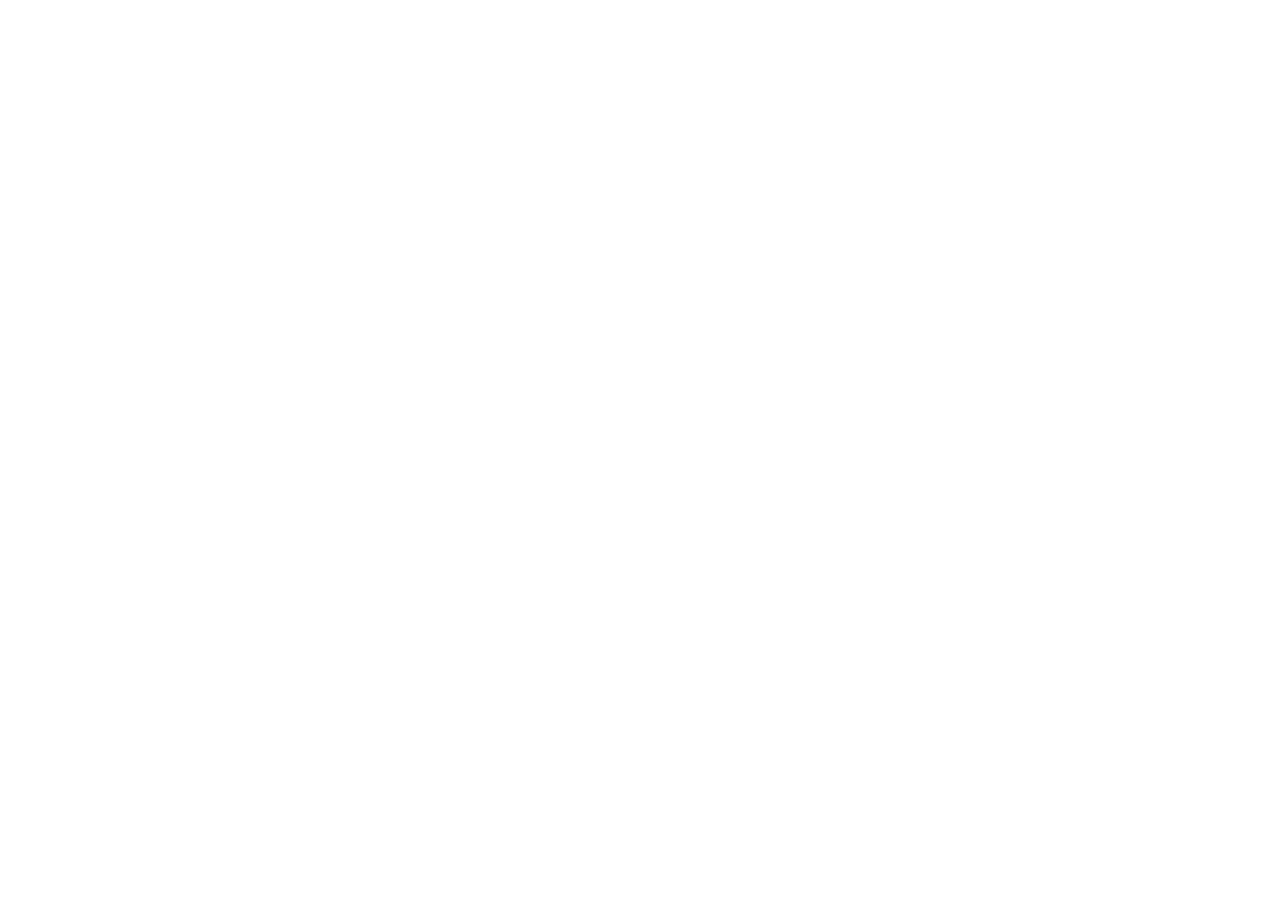
==== index.html @ 12630678 "renamed file to index.html" ====
<!DOCTYPE html>
<html>

<head>
    <title>Page Title</title>
    <meta charset="UTF-8" />
</head>

<body>
    <script>
        let choice = ['rock', 'paper', 'scissors']
        // Your JavaScript goes here!
        function getRandomInt() {
            return Math.floor(Math.random() * 3);
        }
        function computerPlay() {
            return choice[getRandomInt()];
        }
        let cscore = 0
        let pscore = 0

        function playRound(playerSelection, computerSelection) {
            let compare
            if (playerSelection === 'rock') {
                compare = 'paper'
            }
            else if (playerSelection === 'paper') {
                compare = 'scissors'
            }
            else {
                compare = 'rock'
            }
            if (computerSelection === playerSelection) {
                alert("It's a draw!.")
            }
            else if (computerSelection === compare) {
                alert(`You loose.Computer choose ${playerSelection} which beats ${computerSelection} choosen by player.Better luck next time.`)
                cscore += 1
            }
            else {
                alert(`You win.Player choose ${playerSelection} which beats ${computerSelection} choosen by computer.Hurray!!`)
                pscore += 1
            }

        }

        function game(rounds) {
            for (i = 0; i < rounds; i++) {
                let playerSelection = prompt("What's your choice?Valid choices are rock, paper and scissors").toLowerCase()
                if (choice.includes(playerSelection)) {
                    computerSelection = computerPlay()
                    playRound(playerSelection, computerSelection)
                }
                else {
                    i -= 1
                    alert("Hey it's a Rock Paper Scissors game. Please input a valid choice.")
                }
            }
            if (pscore > cscore) {
                alert(`You are the winner.You won ${pscore} whereas computer won ${cscore} out of 5 games`)
            }
            else if (cscore > pscore){
                alert(`You lost.You won only ${pscore} whereas computer won ${cscore} out of 5 games`)
            }
            else{
                alert("This game is a draw.")
            }
        }
        game(5)

    </script>
</body>

</html>
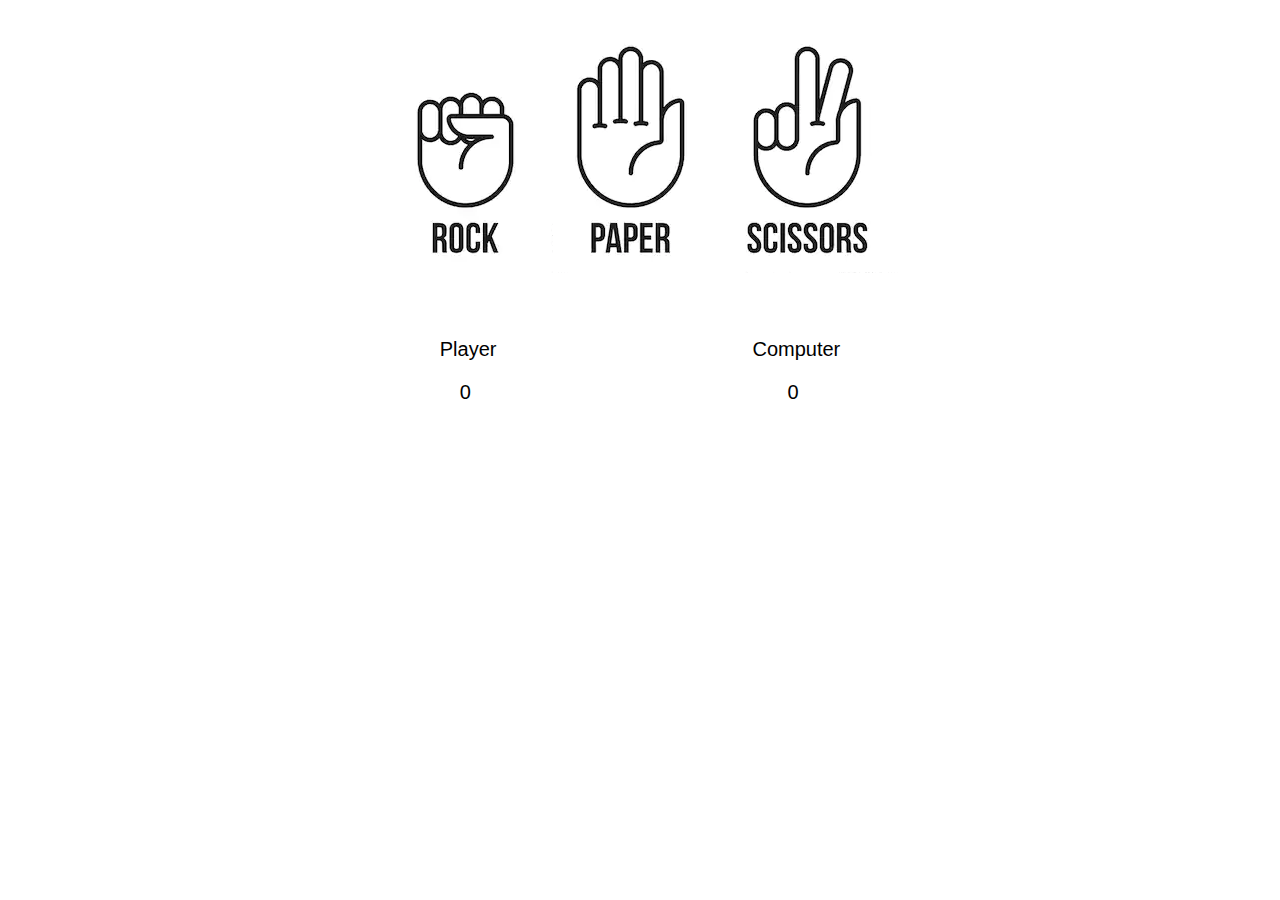
==== commit 52e1bc41: "Adding UI to rpc game" ====
--- a/index.html
+++ b/index.html
@@ -4,71 +4,36 @@
 <head>
     <title>Page Title</title>
     <meta charset="UTF-8" />
+    <link rel="stylesheet" href="styles/styles.css">
 </head>
 
 <body>
-    <script>
-        let choice = ['rock', 'paper', 'scissors']
-        // Your JavaScript goes here!
-        function getRandomInt() {
-            return Math.floor(Math.random() * 3);
-        }
-        function computerPlay() {
-            return choice[getRandomInt()];
-        }
-        let cscore = 0
-        let pscore = 0
 
-        function playRound(playerSelection, computerSelection) {
-            let compare
-            if (playerSelection === 'rock') {
-                compare = 'paper'
-            }
-            else if (playerSelection === 'paper') {
-                compare = 'scissors'
-            }
-            else {
-                compare = 'rock'
-            }
-            if (computerSelection === playerSelection) {
-                alert("It's a draw!.")
-            }
-            else if (computerSelection === compare) {
-                alert(`You loose.Computer choose ${playerSelection} which beats ${computerSelection} choosen by player.Better luck next time.`)
-                cscore += 1
-            }
-            else {
-                alert(`You win.Player choose ${playerSelection} which beats ${computerSelection} choosen by computer.Hurray!!`)
-                pscore += 1
-            }
+    <div class="game">
 
-        }
+        <button type="button" id="rock"></button>
+        <button type="button" id="paper"></button>
+        <button type="button" id="scissors"></button>
 
-        function game(rounds) {
-            for (i = 0; i < rounds; i++) {
-                let playerSelection = prompt("What's your choice?Valid choices are rock, paper and scissors").toLowerCase()
-                if (choice.includes(playerSelection)) {
-                    computerSelection = computerPlay()
-                    playRound(playerSelection, computerSelection)
-                }
-                else {
-                    i -= 1
-                    alert("Hey it's a Rock Paper Scissors game. Please input a valid choice.")
-                }
-            }
-            if (pscore > cscore) {
-                alert(`You are the winner.You won ${pscore} whereas computer won ${cscore} out of 5 games`)
-            }
-            else if (cscore > pscore){
-                alert(`You lost.You won only ${pscore} whereas computer won ${cscore} out of 5 games`)
-            }
-            else{
-                alert("This game is a draw.")
-            }
-        }
-        game(5)
+    </div>
+    <div class="score">
+        <div class='p'>
+            <p> Player </p>
+            <p id='ps'> 0 </p>
 
-    </script>
+        </div>
+        <div class='c'>
+            <p> Computer </p>
+            <p id='cs'> 0 </p>
+
+        </div>
+    </div>
+
+    <div class="gif">
+
+    </div>
+
+    <script src="./scripts/script.js"> </script>
 </body>
 
 </html>--- a/styles/styles.css
+++ b/styles/styles.css
@@ -0,0 +1,66 @@
+.game{
+   
+    display: flex;
+    justify-content: center;  
+    align-items: center;
+}
+
+#rock{
+    background-image: url( '../images/rps.png' ) ;
+    background-position: -19px 0px;
+    width: 175px;
+    height: 265px;
+    border: none;  
+}
+#paper{
+    background-image: url( '../images/rps.png' ) ;
+    background-position: -330px 0px;
+    width: 175px;
+    height: 265px;  
+    border: none;
+}
+
+#scissors{
+    background-image: url( '../images/rps.png' ) ;
+    background-position: -175px 0px;
+    width: 175px;
+    height: 265px;  
+    border: none;
+}
+
+.gif{
+    display:flex;
+    justify-content: center;
+    margin-top: -10px;
+    
+}
+.score{
+    display:flex;
+    justify-content: center;
+}
+
+p{
+    font-family: Arial, sans-serif;
+    font-size: 20px;
+}
+.p {
+    margin-left: 10vw;
+    margin-right: 10vw;
+    margin-top: 5vh;
+
+}
+.c{
+    margin-right: 10vw;
+    margin-left: 10vw; 
+    margin-top: 5vh;
+}
+#ps{
+    padding-left: 20px;
+
+}
+#cs{
+    padding-left: 35px;
+
+}
+
+
